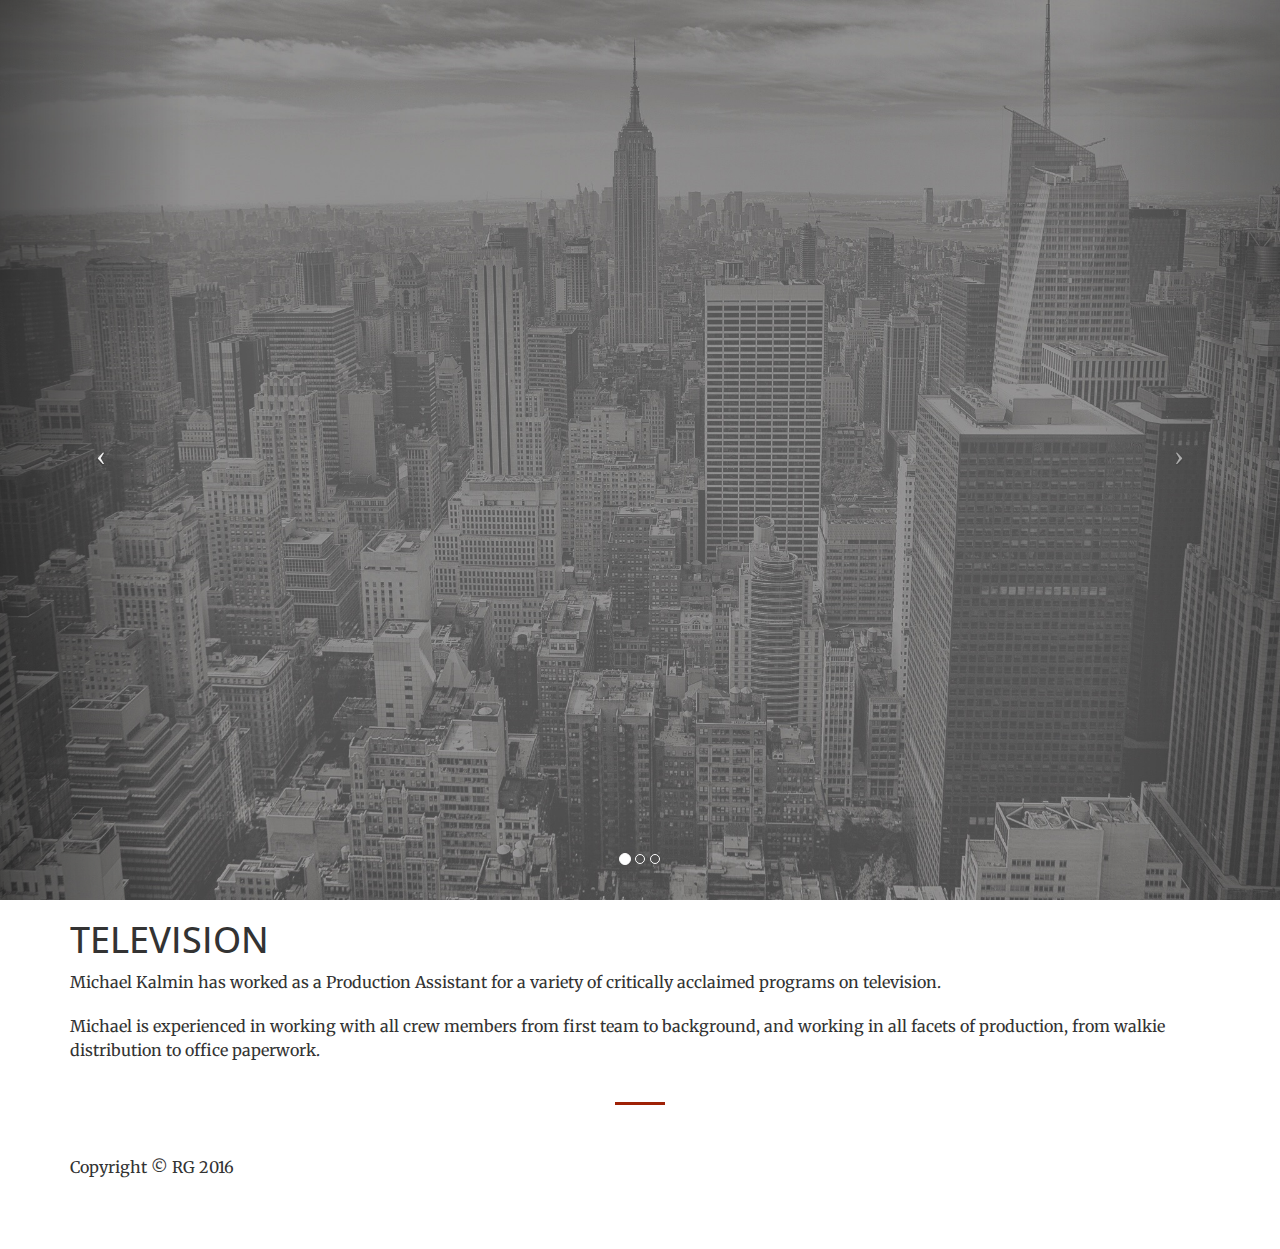
==== index2.html @ efe3ee38 "Update index2.html" ====
<!DOCTYPE html>

<html lang="en">
<head>
    <meta charset="utf-8">
    <meta content="IE=edge" http-equiv="X-UA-Compatible">
    <meta content="width=device-width, initial-scale=1" name="viewport">
    <meta content="" name="description">
    <meta content="" name="author">

    <title>Portfolio Code Testing</title><!-- Bootstrap Core CSS -->
    <link href="img/favicon.ico" rel="icon">
    <link href="vendor/bootstrap/css/bootstrap.min.css" rel="stylesheet"><!-- Custom Fonts -->
    <link href="vendor/font-awesome/css/font-awesome.min.css" rel="stylesheet" type="text/css">
    <link href='https://fonts.googleapis.com/css?family=Open+Sans:300italic,400italic,600italic,700italic,800italic,400,300,600,700,800' rel='stylesheet' type='text/css'>
    <link href='https://fonts.googleapis.com/css?family=Merriweather:400,300,300italic,400italic,700,700italic,900,900italic' rel='stylesheet' type='text/css'><!-- Plugin CSS -->
    <link href="vendor/magnific-popup/magnific-popup.css" rel="stylesheet"><!-- Theme CSS -->
    <link href="css/creative.min.css" rel="stylesheet"><!-- Custom CSS -->
    <link href="css/half-slider.css" rel="stylesheet"><!-- HTML5 Shim and Respond.js IE8 support of HTML5 elements and media queries -->
    <!-- WARNING: Respond.js doesn't work if you view the page via file:// -->
    <!--[if lt IE 9]>
        <script src="https://oss.maxcdn.com/libs/html5shiv/3.7.0/html5shiv.js"></script>
        <script src="https://oss.maxcdn.com/libs/respond.js/1.4.2/respond.min.js"></script>
    <![endif]-->
</head>

<body>
    <!-- Half Page Image Background Carousel Header -->


    <header class="carousel slide" id="myCarousel">
        <!-- Indicators -->


        <ol class="carousel-indicators">
            <li class="active" data-slide-to="0" data-target="#myCarousel">
            </li>


            <li data-slide-to="1" data-target="#myCarousel">
            </li>


            <li data-slide-to="2" data-target="#myCarousel">
            </li>
        </ol>
        <!-- Wrapper for Slides -->


        <div class="carousel-inner">
            <div class="item active">
                <!-- Set the first background image using inline CSS below. -->


                <div class="fill">
                    <iframe allowfullscreen class="embedly-embed" frameborder="0" scrolling="no" src="//cdn.embedly.com/widgets/media.html?src=https%3A%2F%2Fwww.youtube.com%2Fembed%2FOc-AsN7d1wg%3Ffeature%3Doembed&url=http%3A%2F%2Fwww.youtube.com%2Fwatch%3Fv%3DOc-AsN7d1wg&image=https%3A%2F%2Fi.ytimg.com%2Fvi%2FOc-AsN7d1wg%2Fhqdefault.jpg&key=c4e54deccf4d4ec997a64902e9a30300&type=text%2Fhtml&schema=youtube" style="border-style: none;width: 100%; height: 100%;"></iframe>
                </div>
            </div>


            <div class="item">
                <!-- Set the second background image using inline CSS below. -->


                <div class="fill">
                    <iframe allowfullscreen class="embedly-embed" frameborder="0" scrolling="no" src="//cdn.embedly.com/widgets/media.html?src=https%3A%2F%2Fwww.youtube.com%2Fembed%2FytkjQvSk2VA%3Ffeature%3Doembed&url=http%3A%2F%2Fwww.youtube.com%2Fwatch%3Fv%3DytkjQvSk2VA&image=https%3A%2F%2Fi.ytimg.com%2Fvi%2FytkjQvSk2VA%2Fhqdefault.jpg&key=c4e54deccf4d4ec997a64902e9a30300&type=text%2Fhtml&schema=youtube" style="border-style: none;width: 100%; height: 100%;"></iframe>
                </div>
            </div>


            <div class="item">
                <!-- Set the third background image using inline CSS below. -->


                <div class="fill" style="background-image:url('http://placehold.it/1900x1080&text=Slide Three');">
                </div>


                <div class="carousel-caption">
                    <h2>Caption 3</h2>
                </div>
            </div>
        </div>
        <!-- Controls -->
        <a class="left carousel-control" data-slide="prev" href="#myCarousel"><span class="icon-prev"></span></a> <a class="right carousel-control" data-slide="next" href="#myCarousel"><span class="icon-next"></span></a>
    </header>
    <!-- Page Content -->


    <div class="container">
        <div class="row">
            <div class="col-lg-12">
                <h1>TELEVISION</h1>


                <p>Michael Kalmin has worked as a Production Assistant for a variety of critically acclaimed programs on television.</p>


                <p>Michael is experienced in working with all crew members from first team to background, and working in all facets of production, from walkie distribution to office paperwork.</p>
            </div>
        </div>

        <hr>
        <!-- Footer -->


        <footer>
            <div class="row">
                <div class="col-lg-12">
                    <p>Copyright &copy; RG 2016</p>
                </div>
            </div>
            <!-- /.row -->
        </footer>
    </div>
    <!-- /.container -->
    <!-- jQuery -->
    <script src="js/jquery.js">
    </script> <!-- Bootstrap Core JavaScript -->
     
    <script src="js/bootstrap.min.js">
    </script> <!-- Script to Activate the Carousel -->
     
    <script>
          $('.carousel').carousel({
              interval: 5000 //changes the speed
          })
    </script>
</body>
</html>
---- css/creative.min.css ----
/*!
 * Start Bootstrap - Creative v3.3.7+1 (http://startbootstrap.com/template-overviews/creative)
 * Copyright 2013-2016 Start Bootstrap
 * Licensed under MIT (https://github.com/BlackrockDigital/startbootstrap/blob/gh-pages/LICENSE)
 */.navbar-default,a{-webkit-transition:all .35s;-moz-transition:all .35s}header,header .header-content{position:relative;width:100%;text-align:center}body,html{height:100%;width:100%}body{font-family:Merriweather,'Helvetica Neue',Arial,sans-serif;webkit-tap-highlight-color:#222}.btn,.navbar-default,.navbar-default .navbar-header .navbar-brand,h1,h2,h3,h4,h5,h6{font-family:'Open Sans','Helvetica Neue',Arial,sans-serif}hr{border-color:#9e2106;border-width:3px;max-width:50px}hr.light{border-color:#fff}a{transition:all .35s;color:#9e2106}a:focus,a:hover{color:#eb3812}p{font-size:16px;line-height:1.5;margin-bottom:20px}.bg-primary{background-color:#9e2106}.bg-dark{background-color:#222;color:#fff}.text-faded{color:rgba(255,255,255,.7)}section{padding:100px 0}aside{padding:50px 0}.no-padding{padding:0}.navbar-default{background-color:#fff;border-color:rgba(34,34,34,.05);transition:all .35s}.btn-default,.portfolio-box .portfolio-box-caption{-webkit-transition:all .35s;-moz-transition:all .35s}.navbar-default .navbar-header .navbar-brand{color:#9e2106;font-weight:700;text-transform:uppercase}.navbar-default .navbar-header .navbar-brand:focus,.navbar-default .navbar-header .navbar-brand:hover{color:#eb3812}.navbar-default .navbar-header .navbar-toggle{font-weight:700;font-size:12px;color:#222;text-transform:uppercase}.navbar-default .nav>li>a,.navbar-default .nav>li>a:focus{text-transform:uppercase;font-weight:700;font-size:13px;color:#222}.navbar-default .nav>li>a:focus:hover,.navbar-default .nav>li>a:hover{color:#9e2106}.navbar-default .nav>li.active>a,.navbar-default .nav>li.active>a:focus{color:#9e2106!important;background-color:transparent}.navbar-default .nav>li.active>a:focus:hover,.navbar-default .nav>li.active>a:hover{background-color:transparent}@media (min-width:768px){.navbar-default{background-color:transparent;border-color:rgba(255,255,255,.3)}.navbar-default .navbar-header .navbar-brand{color:rgba(255,255,255,.7)}.navbar-default .navbar-header .navbar-brand:focus,.navbar-default .navbar-header .navbar-brand:hover{color:#fff}.navbar-default .nav>li>a,.navbar-default .nav>li>a:focus{color:rgba(255,255,255,.7)}.navbar-default .nav>li>a:focus:hover,.navbar-default .nav>li>a:hover{color:#fff}.navbar-default.affix{background-color:#fff;border-color:rgba(34,34,34,.05)}.navbar-default.affix .navbar-header .navbar-brand{color:#9e2106;font-size:14px}.navbar-default.affix .navbar-header .navbar-brand:focus,.navbar-default.affix .navbar-header .navbar-brand:hover{color:#eb3812}.navbar-default.affix .nav>li>a,.navbar-default.affix .nav>li>a:focus{color:#222}.navbar-default.affix .nav>li>a:focus:hover,.navbar-default.affix .nav>li>a:hover{color:#9e2106}}header{min-height:auto;-webkit-background-size:cover;-moz-background-size:cover;background-size:cover;-o-background-size:cover;background-position:center;background-image:url(../img/header.jpg);color:#fff}header .header-content{padding:100px 15px}header .header-content .header-content-inner h1{font-weight:700;text-transform:uppercase;margin-top:0;margin-bottom:0;font-size:30px}header .header-content .header-content-inner hr{margin:30px auto}header .header-content .header-content-inner p{font-weight:300;color:rgba(255,255,255,.7);font-size:16px;margin-bottom:50px}@media (min-width:768px){header{min-height:100%}header .header-content{position:absolute;top:50%;-webkit-transform:translateY(-50%);-ms-transform:translateY(-50%);transform:translateY(-50%);padding:0 50px}header .header-content .header-content-inner{max-width:1000px;margin-left:auto;margin-right:auto}header .header-content .header-content-inner h1{font-size:50px}header .header-content .header-content-inner p{font-size:18px;max-width:80%;margin-left:auto;margin-right:auto}}.section-heading{margin-top:0}.service-box{max-width:400px;margin:50px auto 0}@media (min-width:992px){.service-box{margin:20px auto 0}}.service-box p{margin-bottom:0}.portfolio-box{position:relative;display:block;max-width:650px;margin:0 auto}.portfolio-box .portfolio-box-caption{color:#fff;opacity:0;display:block;background:rgba(240,95,64,.9);position:absolute;bottom:0;text-align:center;width:100%;height:100%;transition:all .35s}.btn-default.active,.btn-default:active,.btn-primary.active,.btn-primary:active,.open>.dropdown-toggle.btn-default,.open>.dropdown-toggle.btn-primary{background-image:none}.portfolio-box .portfolio-box-caption .portfolio-box-caption-content{width:100%;text-align:center;position:absolute;top:50%;transform:translateY(-50%)}.portfolio-box .portfolio-box-caption .portfolio-box-caption-content .project-category,.portfolio-box .portfolio-box-caption .portfolio-box-caption-content .project-name{font-family:'Open Sans','Helvetica Neue',Arial,sans-serif;padding:0 15px}.portfolio-box .portfolio-box-caption .portfolio-box-caption-content .project-category{text-transform:uppercase;font-weight:600;font-size:14px}.portfolio-box .portfolio-box-caption .portfolio-box-caption-content .project-name{font-size:18px}.portfolio-box:hover .portfolio-box-caption{opacity:1}.portfolio-box:focus{outline:0}@media (min-width:768px){.portfolio-box .portfolio-box-caption .portfolio-box-caption-content .project-category{font-size:16px}.portfolio-box .portfolio-box-caption .portfolio-box-caption-content .project-name{font-size:22px}}.call-to-action h2{margin:0 auto 20px}.text-primary{color:#9e2106}.no-gutter>[class*=col-]{padding-right:0;padding-left:0}.btn-default{color:#222;background-color:#fff;border-color:#fff;transition:all .35s}.btn-default.active,.btn-default.focus,.btn-default:active,.btn-default:focus,.btn-default:hover,.open>.dropdown-toggle.btn-default{color:#222;background-color:#f2f2f2;border-color:#ededed}.btn-default.disabled,.btn-default.disabled.active,.btn-default.disabled.focus,.btn-default.disabled:active,.btn-default.disabled:focus,.btn-default.disabled:hover,.btn-default[disabled],.btn-default[disabled].active,.btn-default[disabled].focus,.btn-default[disabled]:active,.btn-default[disabled]:focus,.btn-default[disabled]:hover,fieldset[disabled] .btn-default,fieldset[disabled] .btn-default.active,fieldset[disabled] .btn-default.focus,fieldset[disabled] .btn-default:active,fieldset[disabled] .btn-default:focus,fieldset[disabled] .btn-default:hover{background-color:#fff;border-color:#fff}.btn-default .badge{color:#fff;background-color:#222}.btn-primary{color:#fff;background-color:#9e2106;border-color:#9e2106;-webkit-transition:all .35s;-moz-transition:all .35s;transition:all .35s}.btn-primary.active,.btn-primary.focus,.btn-primary:active,.btn-primary:focus,.btn-primary:hover,.open>.dropdown-toggle.btn-primary{color:#fff;background-color:#ee4b28;border-color:#ed431f}.btn-primary.disabled,.btn-primary.disabled.active,.btn-primary.disabled.focus,.btn-primary.disabled:active,.btn-primary.disabled:focus,.btn-primary.disabled:hover,.btn-primary[disabled],.btn-primary[disabled].active,.btn-primary[disabled].focus,.btn-primary[disabled]:active,.btn-primary[disabled]:focus,.btn-primary[disabled]:hover,fieldset[disabled] .btn-primary,fieldset[disabled] .btn-primary.active,fieldset[disabled] .btn-primary.focus,fieldset[disabled] .btn-primary:active,fieldset[disabled] .btn-primary:focus,fieldset[disabled] .btn-primary:hover{background-color:#9e2106;border-color:#9e2106}.btn-primary .badge{color:#9e2106;background-color:#fff}.btn{border:none;border-radius:300px;font-weight:700;text-transform:uppercase}.btn-xl{padding:15px 30px}::-moz-selection{color:#fff;text-shadow:none;background:#222}::selection{color:#fff;text-shadow:none;background:#222}img::selection{color:#fff;background:0 0}img::-moz-selection{color:#fff;background:0 0}

 .img-circle {
    border-radius: 50%;
  height: 27%;
  width: 27%;
}
---- css/half-slider.css ----
/*
 * Start Bootstrap - Half Slider (http://startbootstrap.com/)
 * Copyright 2013-2016 Start Bootstrap
 * Licensed under MIT (https://github.com/BlackrockDigital/startbootstrap/blob/gh-pages/LICENSE)
 */

html,
body {
    height: 100%;
}

/* You can change the height of the carousel by changing the height in the class below. It is set to 50% by default, but can be any height! */

.carousel {
    height: 50%;
}

.item,
.active,
.carousel-inner {
    height: 100%;
}

/* Background images are set within the HTML using inline CSS, not here */

.fill {
    width: 100%;
    height: 100%;
    background-position: center;
    -webkit-background-size: cover;
    -moz-background-size: cover;
    background-size: cover;
    -o-background-size: cover;
}

footer {
    margin: 50px 0;
}

.videoWrapper {
	position: relative;
	padding-bottom: 56.25%; /* 16:9 */
	padding-top: 25px;
	height: 0;
}
.videoWrapper iframe {
	position: absolute;
	top: 0;
	left: 0;
	width: 100%;
	height: 100%;
}
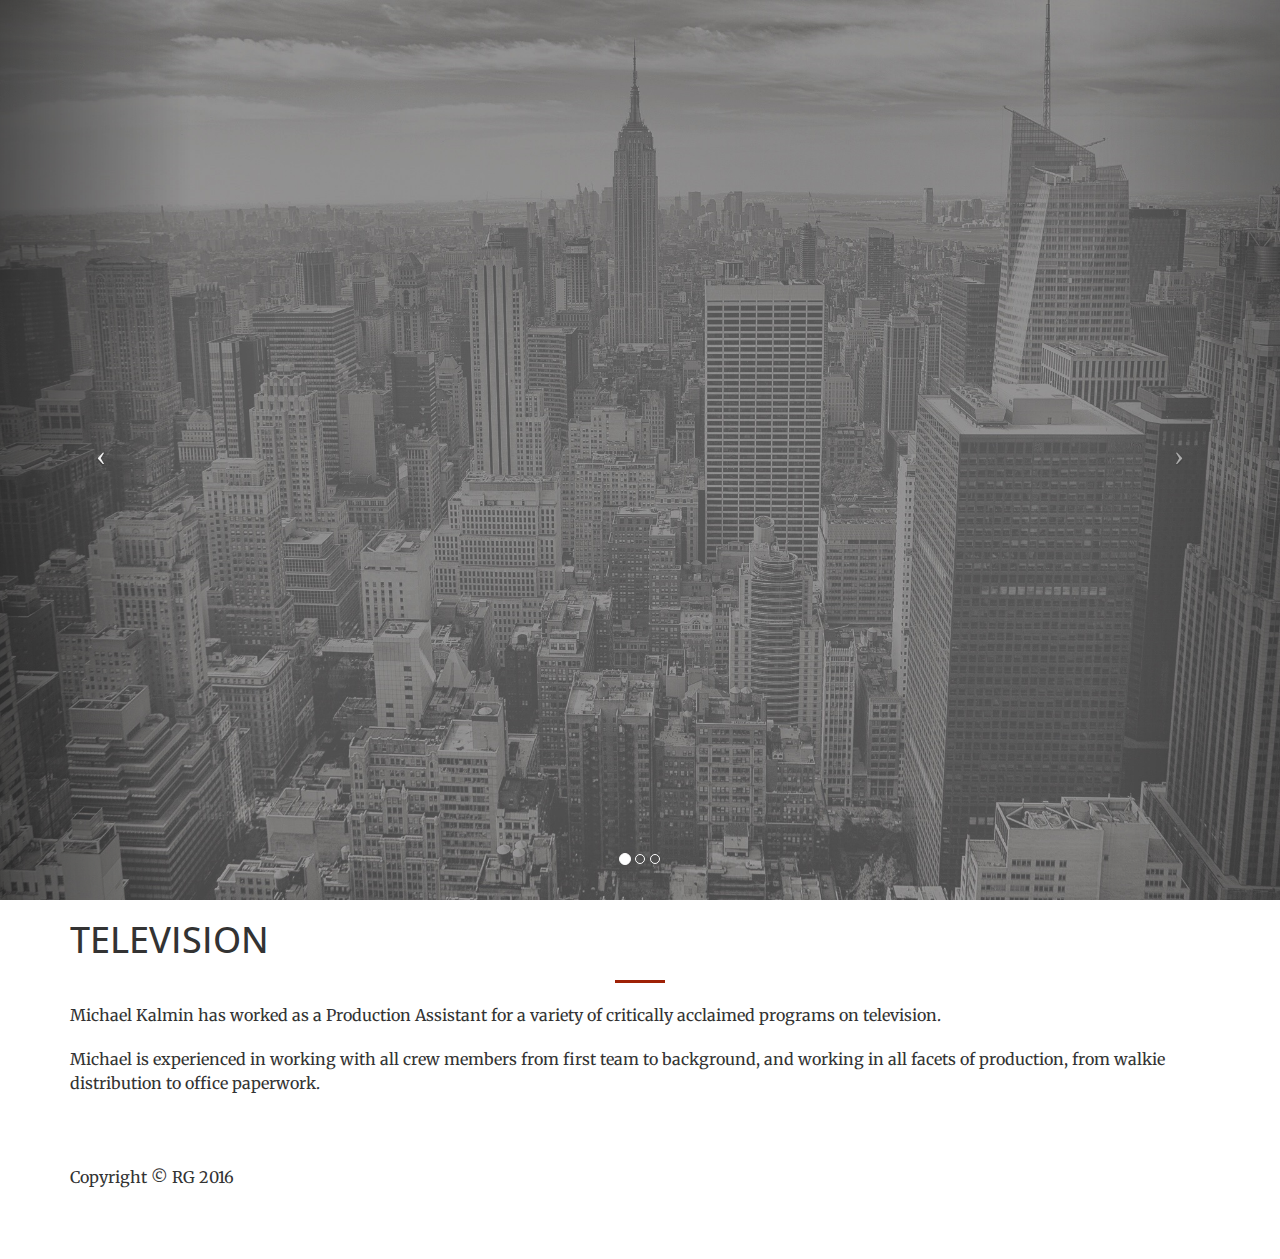
==== commit 73d1dfd4: "Update index2.html" ====
--- a/index2.html
+++ b/index2.html
@@ -91,6 +91,7 @@
         <div class="row">
             <div class="col-lg-12">
                 <h1>TELEVISION</h1>
+                <hr>
 
 
                 <p>Michael Kalmin has worked as a Production Assistant for a variety of critically acclaimed programs on television.</p>
@@ -100,7 +101,7 @@
             </div>
         </div>
 
-        <hr>
+        
         <!-- Footer -->
 
 
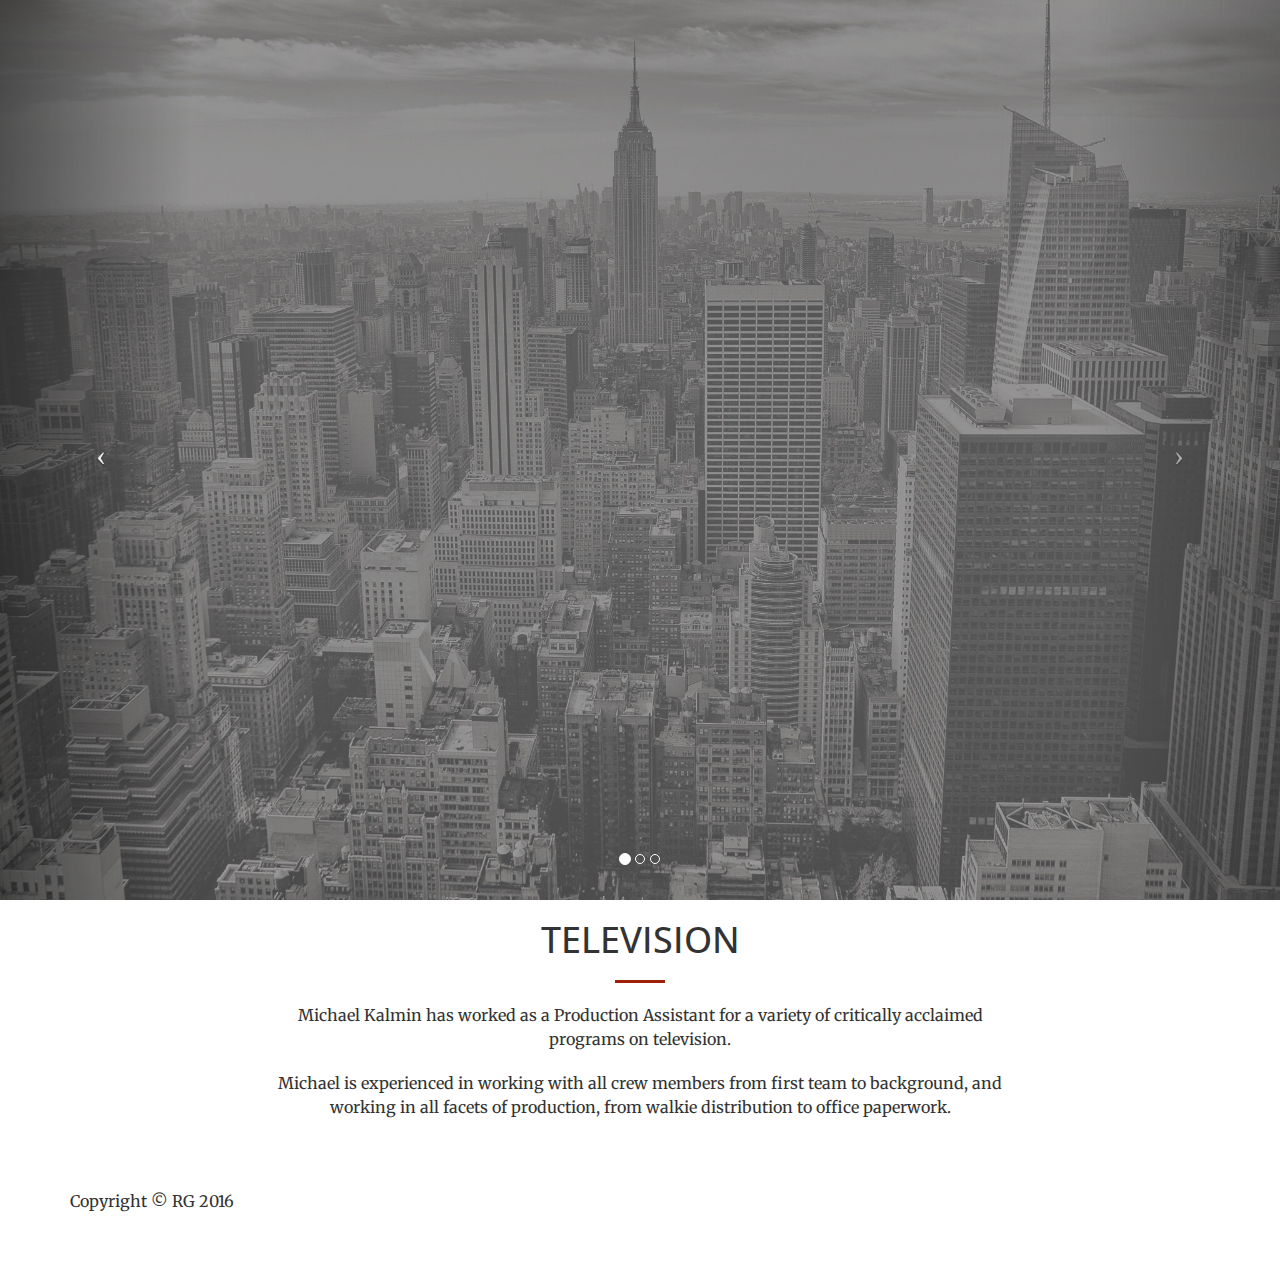
==== commit 7a4fefd9: "Update index2.html" ====
--- a/index2.html
+++ b/index2.html
@@ -89,7 +89,7 @@
 
     <div class="container">
         <div class="row">
-            <div class="col-lg-12">
+            <div class="col-lg-8 col-lg-offset-2 text-center">
                 <h1>TELEVISION</h1>
                 <hr>
 
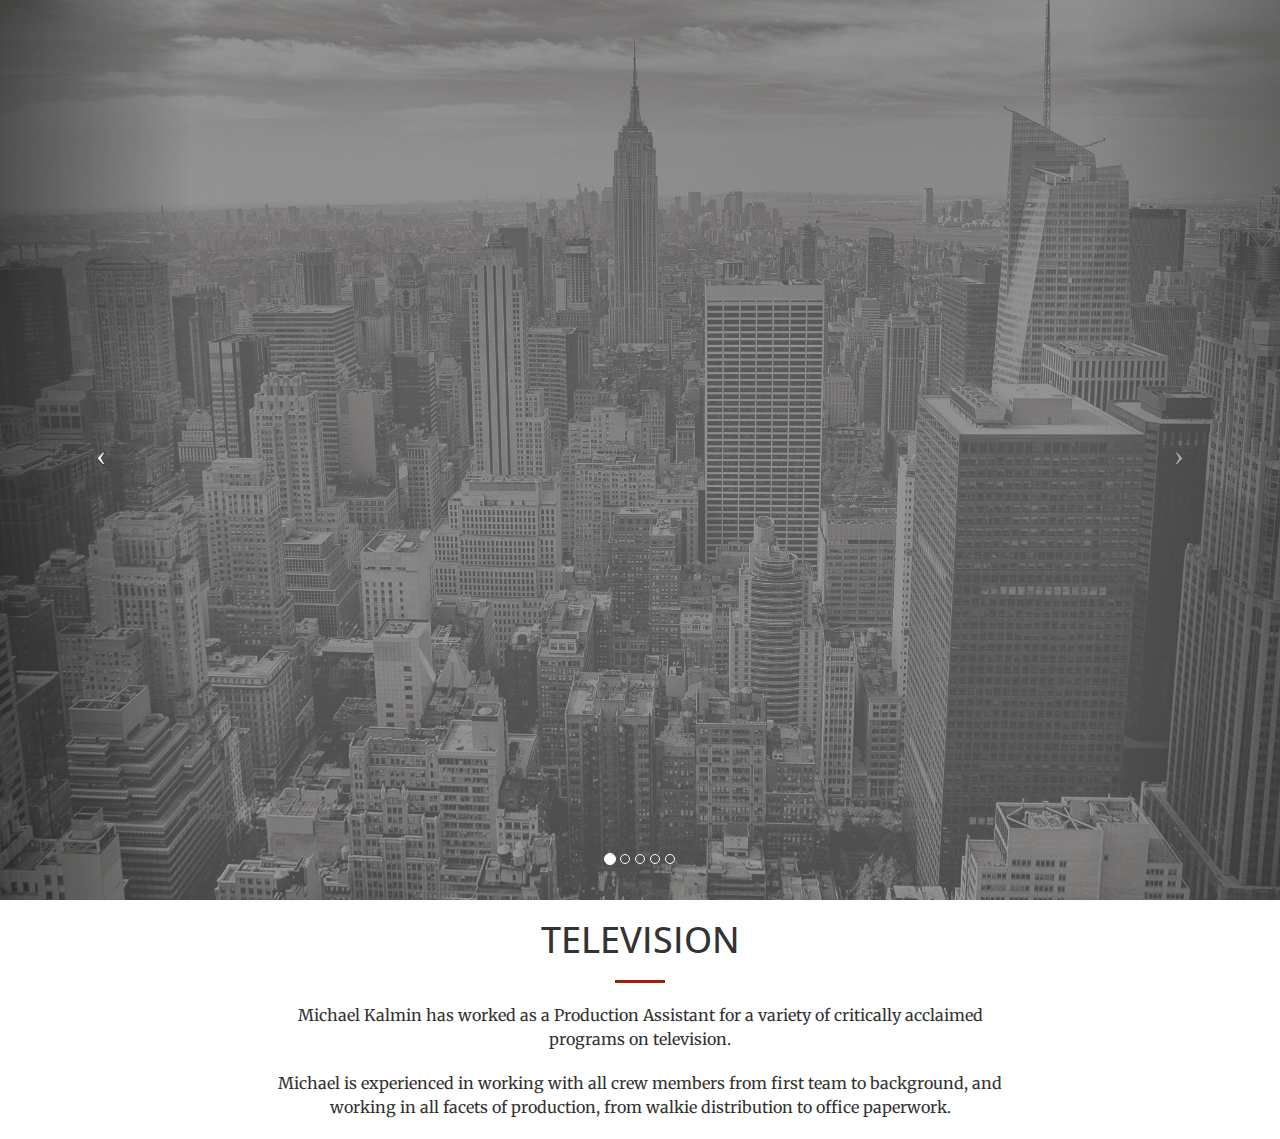
==== commit dfad9913: "Update index2.html" ====
--- a/index2.html
+++ b/index2.html
@@ -42,6 +42,12 @@
 
 
             <li data-slide-to="2" data-target="#myCarousel">
+            </li>
+
+            <li data-slide-to="3" data-target="#myCarousel">
+            </li>
+
+            <li data-slide-to="4" data-target="#myCarousel">
             </li>
         </ol>
         <!-- Wrapper for Slides -->
@@ -102,17 +108,10 @@
         </div>
 
         
-        <!-- Footer -->
+      
 
 
-        <footer>
-            <div class="row">
-                <div class="col-lg-12">
-                    <p>Copyright &copy; RG 2016</p>
-                </div>
-            </div>
-            <!-- /.row -->
-        </footer>
+        
     </div>
     <!-- /.container -->
     <!-- jQuery -->
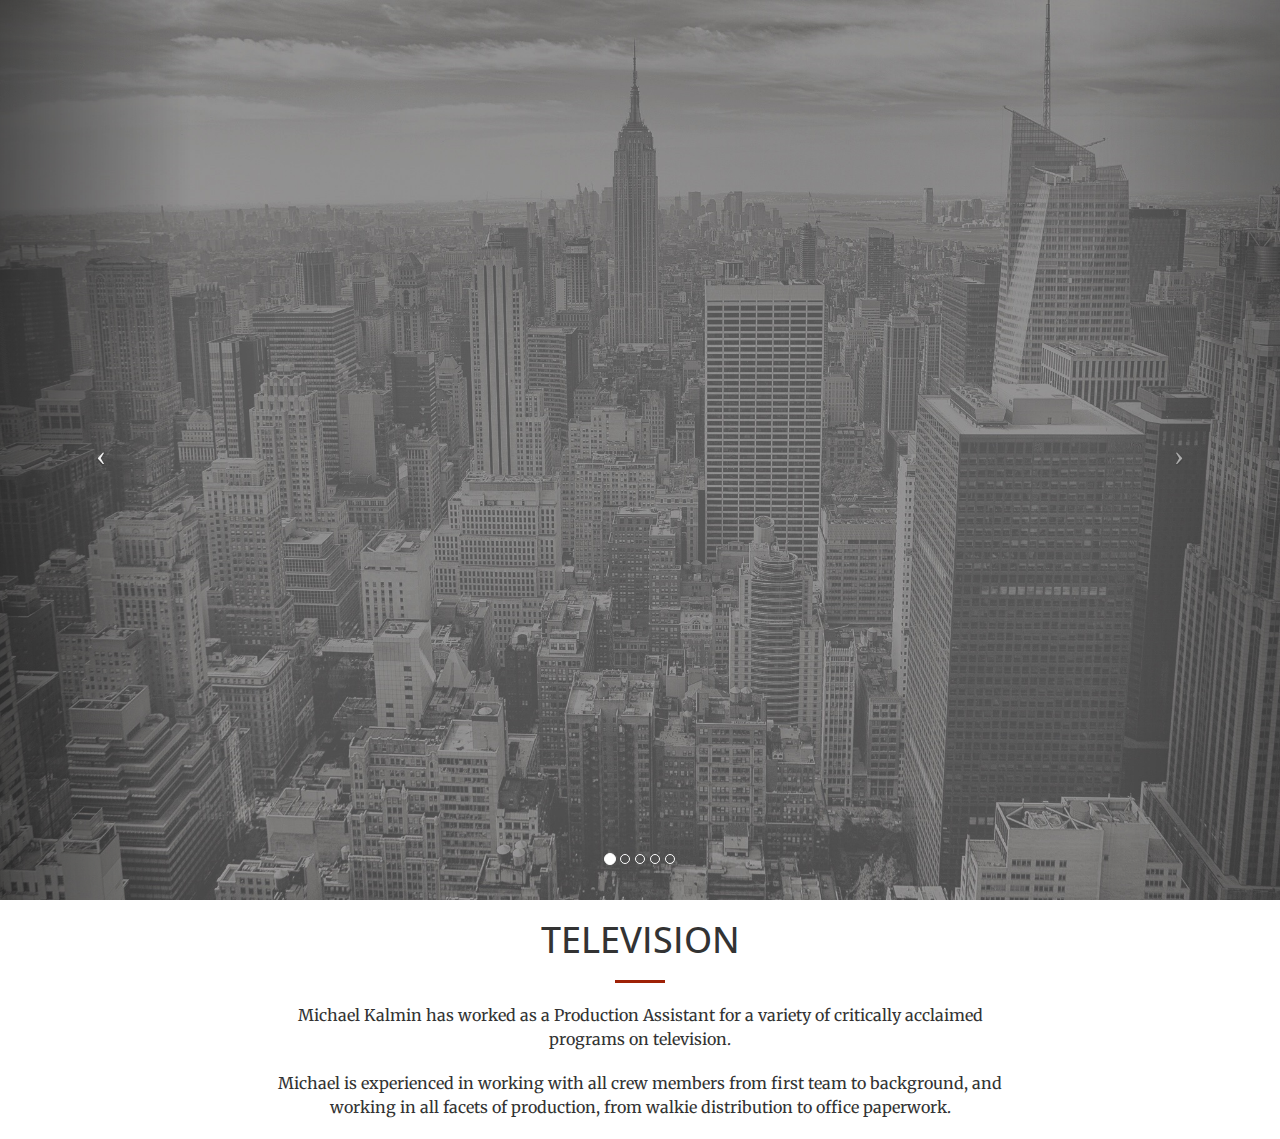
==== commit 45786662: "Update index2.html" ====
--- a/index2.html
+++ b/index2.html
@@ -44,8 +44,10 @@
             <li data-slide-to="2" data-target="#myCarousel">
             </li>
 
+
             <li data-slide-to="3" data-target="#myCarousel">
             </li>
+
 
             <li data-slide-to="4" data-target="#myCarousel">
             </li>
@@ -78,12 +80,22 @@
                 <!-- Set the third background image using inline CSS below. -->
 
 
-                <div class="fill" style="background-image:url('http://placehold.it/1900x1080&text=Slide Three');">
+                <div class="fill">
+                    <iframe allowfullscreen class="embedly-embed" frameborder="0" scrolling="no" src="//cdn.embedly.com/widgets/media.html?src=https%3A%2F%2Fwww.youtube.com%2Fembed%2FQCSPda7xQ3s%3Ffeature%3Doembed&url=http%3A%2F%2Fwww.youtube.com%2Fwatch%3Fv%3DQCSPda7xQ3s&image=https%3A%2F%2Fi.ytimg.com%2Fvi%2FQCSPda7xQ3s%2Fhqdefault.jpg&key=c4e54deccf4d4ec997a64902e9a30300&type=text%2Fhtml&schema=youtube" style="border-style: none;width: 100%; height: 100%;"></iframe>
                 </div>
+            </div>
 
 
-                <div class="carousel-caption">
-                    <h2>Caption 3</h2>
+            <div class="item">
+                <div class="fill">
+                    <iframe allowfullscreen class="embedly-embed" frameborder="0" scrolling="no" src="//cdn.embedly.com/widgets/media.html?src=https%3A%2F%2Fwww.youtube.com%2Fembed%2FVN4C4Ar5BLo%3Ffeature%3Doembed&url=http%3A%2F%2Fwww.youtube.com%2Fwatch%3Fv%3DVN4C4Ar5BLo&image=https%3A%2F%2Fi.ytimg.com%2Fvi%2FVN4C4Ar5BLo%2Fhqdefault.jpg&key=c4e54deccf4d4ec997a64902e9a30300&type=text%2Fhtml&schema=youtube" style="border-style: none;width: 100%; height: 100%;"></iframe>
+                </div>
+            </div>
+
+
+            <div class="item">
+                <div class="fill">
+                    <iframe allowfullscreen class="embedly-embed" frameborder="0" scrolling="no" src="//cdn.embedly.com/widgets/media.html?src=https%3A%2F%2Fwww.youtube.com%2Fembed%2FIMC7H23-sMs%3Ffeature%3Doembed&url=http%3A%2F%2Fwww.youtube.com%2Fwatch%3Fv%3DIMC7H23-sMs&image=https%3A%2F%2Fi.ytimg.com%2Fvi%2FIMC7H23-sMs%2Fhqdefault.jpg&key=c4e54deccf4d4ec997a64902e9a30300&type=text%2Fhtml&schema=youtube" style="border-style: none;width: 100%; height: 100%;"></iframe>
                 </div>
             </div>
         </div>
@@ -97,6 +109,7 @@
         <div class="row">
             <div class="col-lg-8 col-lg-offset-2 text-center">
                 <h1>TELEVISION</h1>
+
                 <hr>
 
 
@@ -106,12 +119,6 @@
                 <p>Michael is experienced in working with all crew members from first team to background, and working in all facets of production, from walkie distribution to office paperwork.</p>
             </div>
         </div>
-
-        
-      
-
-
-        
     </div>
     <!-- /.container -->
     <!-- jQuery -->
@@ -122,9 +129,9 @@
     </script> <!-- Script to Activate the Carousel -->
      
     <script>
-          $('.carousel').carousel({
-              interval: 5000 //changes the speed
-          })
+                $('.carousel').carousel({
+                    interval: 5000 //changes the speed
+                })
     </script>
 </body>
 </html>
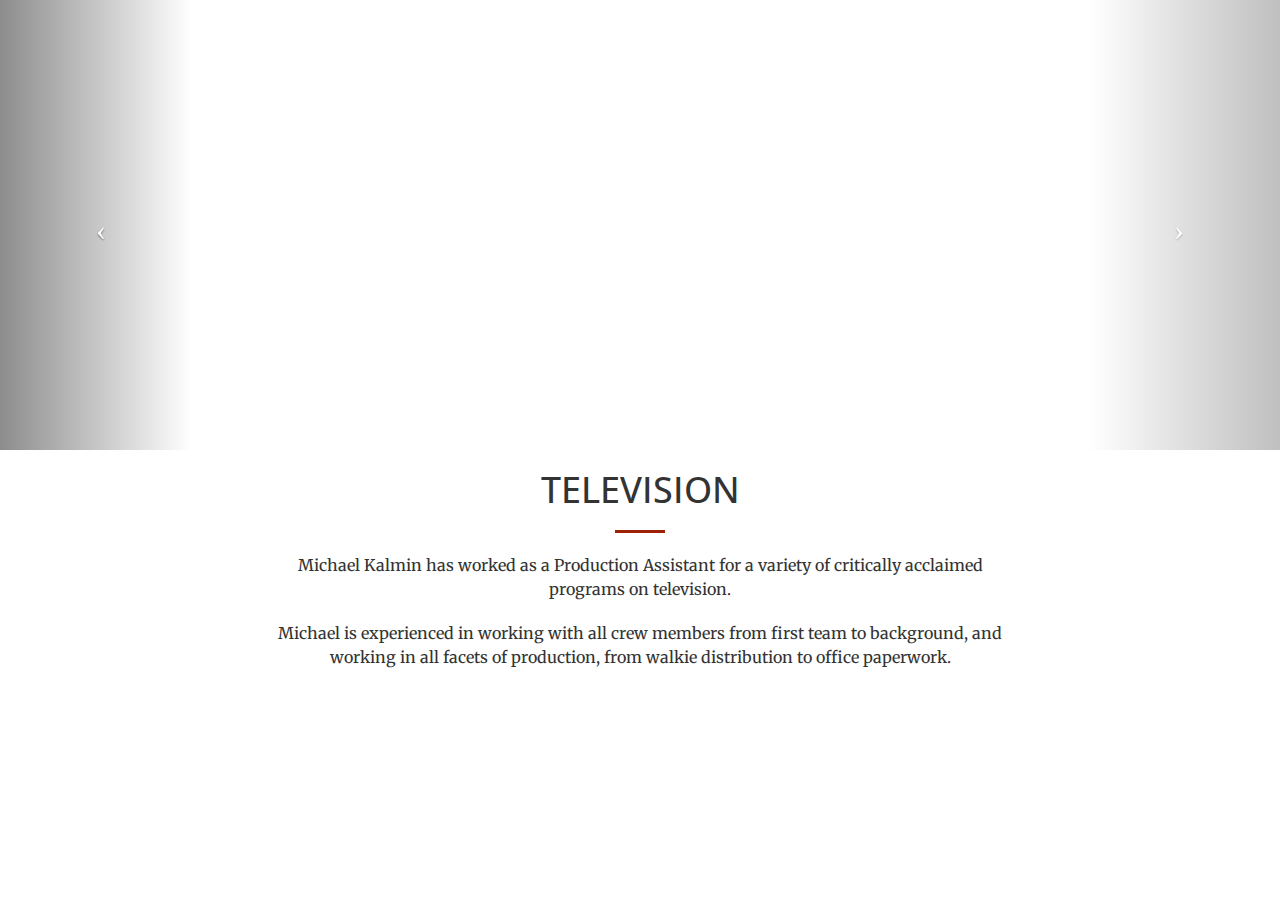
==== commit d17801eb: "Update index2.html" ====
--- a/index2.html
+++ b/index2.html
@@ -28,7 +28,7 @@
     <!-- Half Page Image Background Carousel Header -->
 
 
-    <header class="carousel slide" id="myCarousel">
+    <div class="carousel slide" id="myCarousel">
         <!-- Indicators -->
 
 
@@ -101,7 +101,7 @@
         </div>
         <!-- Controls -->
         <a class="left carousel-control" data-slide="prev" href="#myCarousel"><span class="icon-prev"></span></a> <a class="right carousel-control" data-slide="next" href="#myCarousel"><span class="icon-next"></span></a>
-    </header>
+    </div>
     <!-- Page Content -->
 
 
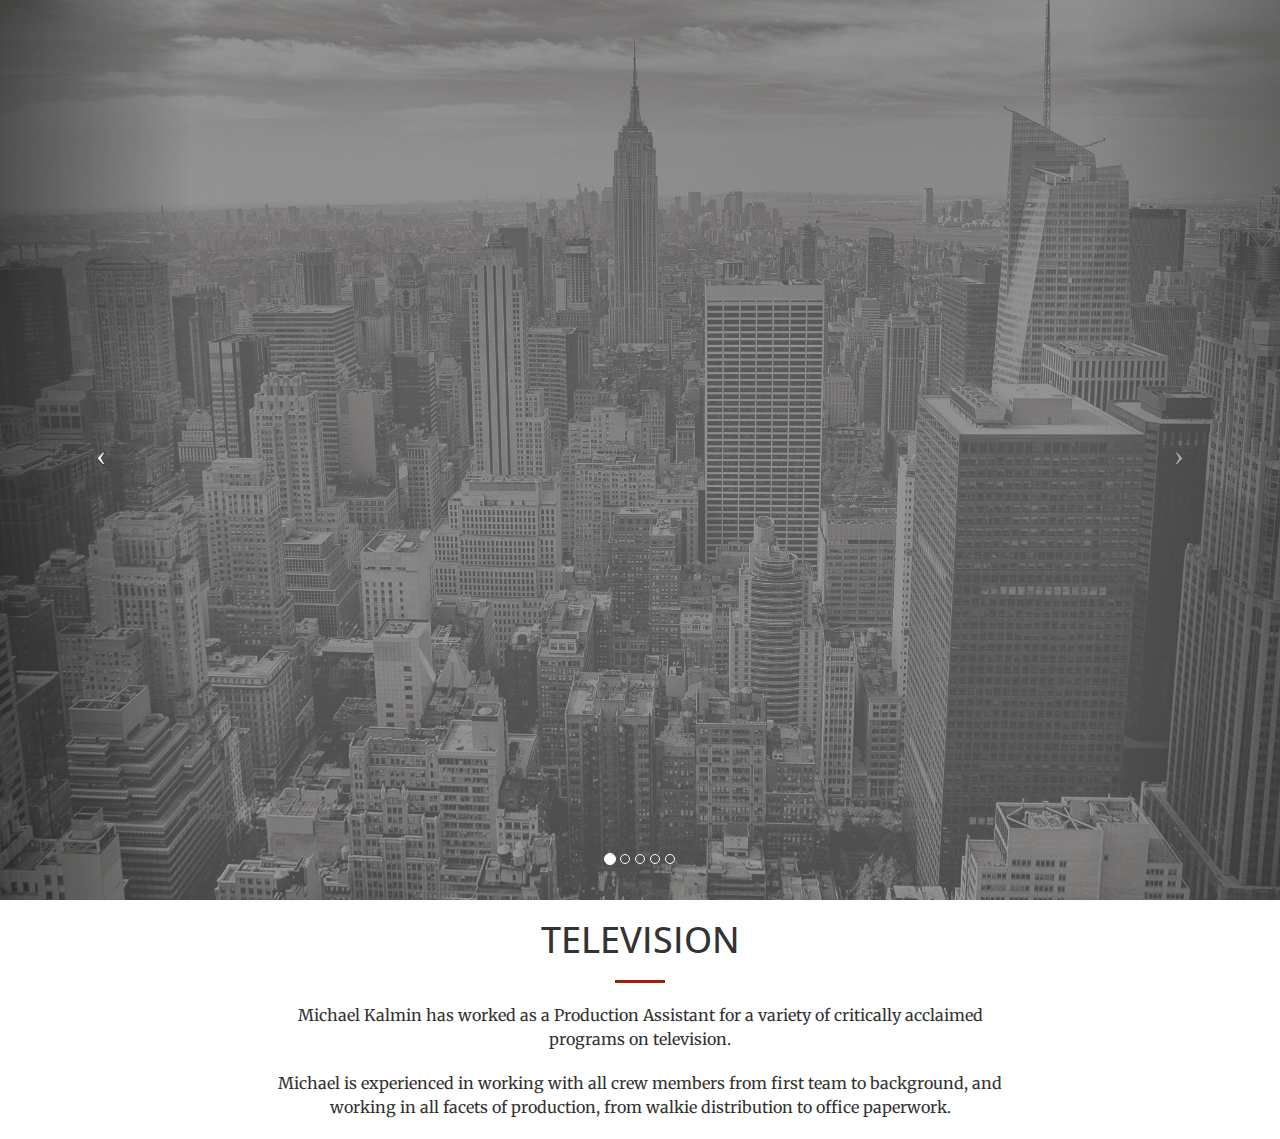
==== commit 2a7b7ade: "Update index2.html" ====
--- a/index2.html
+++ b/index2.html
@@ -28,7 +28,7 @@
     <!-- Half Page Image Background Carousel Header -->
 
 
-    <div class="carousel slide" id="myCarousel">
+    <header class="carousel slide" id="myCarousel">
         <!-- Indicators -->
 
 
@@ -101,7 +101,7 @@
         </div>
         <!-- Controls -->
         <a class="left carousel-control" data-slide="prev" href="#myCarousel"><span class="icon-prev"></span></a> <a class="right carousel-control" data-slide="next" href="#myCarousel"><span class="icon-next"></span></a>
-    </div>
+    </header>
     <!-- Page Content -->
 
 
